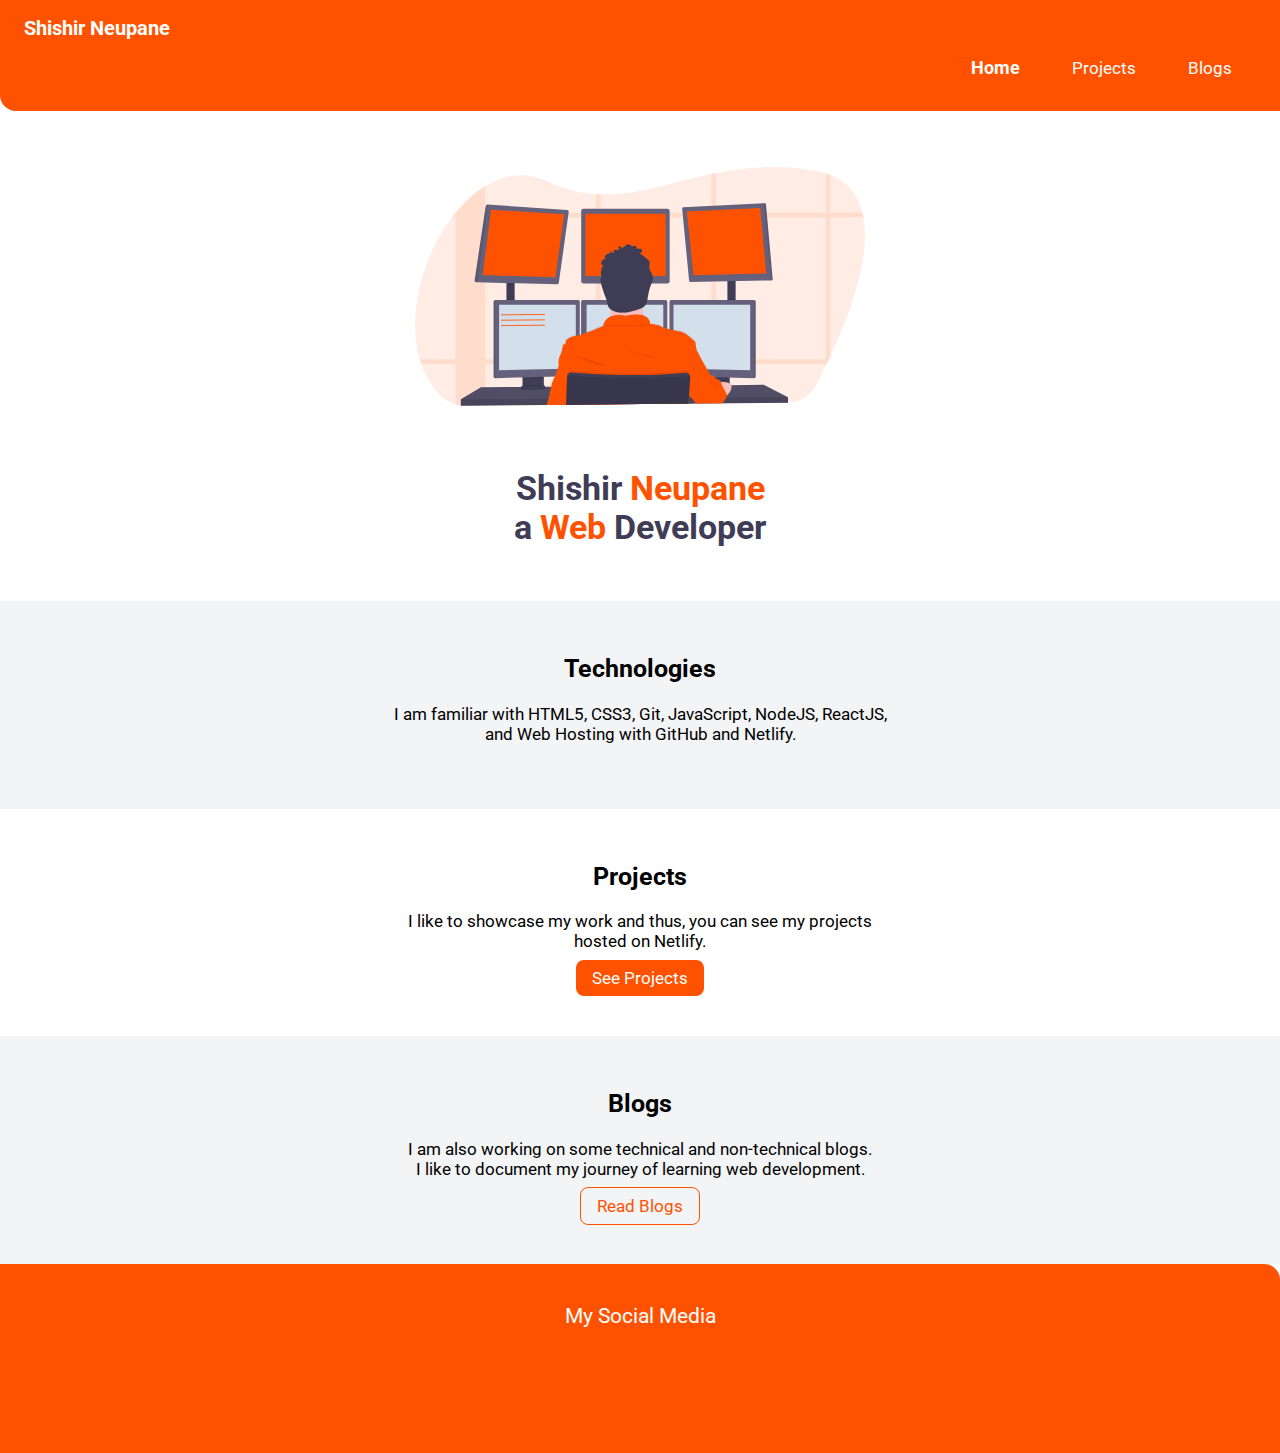
==== index.html @ 4732b7fd "completed homepage - index.html" ====
<!DOCTYPE html>
<html lang="en">
<head>
  <meta charset="UTF-8">
  <meta http-equiv="X-UA-Compatible" content="IE=edge">
  <meta name="viewport" content="width=device-width, initial-scale=1.0">
  <title>home | shishir neupane</title>
  <link rel="stylesheet" href="/style.css">
  <link rel="stylesheet" href="/lib/all.css">
</head>

<body>
  <!-- nav -->
  <nav class="navigation">
    <div class="nav-brand">Shishir Neupane</div>
    <ul class="nav-items">
      <li class="list-item-inline">
        <a class="link link-active" href="/">Home</a>
      </li>
      <li class="list-item-inline">
        <a class="link" href="/projects.html">Projects</a>
      </li>
      <li class="list-item-inline">
        <a class="link" href="/blogs.html">Blogs</a>
      </li>
    </ul>
  </nav>

  <!-- header -->
  <header class="hero">
    <img class="hero-img" src="/img/hero.svg" alt="hero-img">
    <h1 class="hero-heading"> Shishir <span class="heading-inverted"> Neupane </span>
      <br>
      <span> a </span>
      <span class="heading-inverted"> Web </span>
      <span> Developer </span>
    </h1>
  </header>

  <!-- sections -->
  <section class="section ow">
    <div class="container container-center">
      <h2>Technologies</h2>
      <p>I am familiar with HTML5, CSS3, Git, JavaScript, NodeJS, ReactJS, and Web Hosting with GitHub and Netlify.</p>
    </div>
  </section>

  <section class="section">
    <div class="container container-center">
      <h2>Projects</h2>
      <p>I like to showcase my work and thus, you can see my projects hosted on Netlify.</p>
      <a class="link link-primary" href="/projects.html">See Projects</a>
    </div>
  </section>

  <section class="section ow">
    <div class="container container-center">
      <h2>Blogs</h2>
      <p>
        I am also working on some technical and non-technical blogs.
        <br>
        I like to document my journey of learning web development.
      </p>
      <a class="link link-secondary" href="/blogs.html">Read Blogs</a>
    </div>
  </section>

  <!-- footer -->
  <footer class="footer">
    <div class="footer-heading">My Social Media</div>
    <ul>
      <li class="list-item-inline">
        <a class="link" target="_blank" title="GitHub" href="https://github.com/shishirneupane">
          <i class="fab fa-github"></i>
        </a>
      </li>
      <li class="list-item-inline">
        <a class="link" target="_blank" title="LinkedIn" href="https://www.linkedin.com/in/shishir-neupane-2a3828180/">
          <i class="fab fa-linkedin"></i>
        </a>
      </li>
      <li class="list-item-inline">
        <a class="link" target="_blank" title="Twitter" href="https://twitter.com/shishirsneupane">
          <i class="fab fa-twitter"></i>
        </a>
      </li>
    </ul>
  </footer>
</body>
</html>
---- style.css ----
@import url('https://fonts.googleapis.com/css2?family=Roboto:wght@400;800&display=swap');

:root {
  --primary: #ff5200;
  --dark-blue: #3f3d56;
  --off-white: #F3F4F6;
  --white: #fff;
}

body {
  font-family: 'Roboto', sans-serif;
  margin: 0;
  font-size: 1.05rem;
}

hr {
  margin: 2rem 0;
}

/* containers */

.container {
  padding: 0 1rem;
}

.container-center {
  max-width: 500px;
  margin: auto;
  text-align: center;
}

/* links */

.link {
  text-decoration: none;
  padding: 0.5rem 1rem;
  border-radius: 0.5rem;
}

.link-primary {
  background-color: var(--primary);
  color: var(--white);
}

.link-secondary {
  color: var(--primary);
  border: 1px solid var(--primary);
}

/* lists */

.list-non-bullet {
  list-style: none;
}

.list-item-inline {
  display: inline;
  padding: 0 0.5rem;
}

/* navigation */

.navigation {
  background-color: var(--primary);
  color: var(--white);
  border-bottom-left-radius: 1rem;
  padding: 1rem 1.5rem;
}

.navigation .nav-brand {
  font-weight: bold;
  font-size: 1.25rem;
}

.navigation .nav-items {
  text-align: right;
}

.navigation .link {
  color: var(--white);
}

.navigation .link-active {
  font-weight: bold;
  font-size: 1.15rem;
}

/* header */

.hero {
  padding: 2rem;
}

.hero .hero-img {
  max-width: 450px;
  display: block;
  margin: auto;
  padding: 1.5rem 0;
}

.hero .hero-heading {
  color: var(--dark-blue);
  text-align: center;
  padding-top: 1rem;
}

.hero .heading-inverted {
  color: var(--primary);
}

/* section */

.section {
  padding: 2rem 0 3rem;
}

.section h2 {
  text-align: center;
}

.ow {
  background-color: var(--off-white);
}

/* footer */

.footer {
  background-color: var(--primary);
  color: var(--white);
  text-align: center;
  border-top-right-radius: 1rem;
  padding: 2.5rem 0;
}

.footer .footer-heading {
  font-size: 1.3rem;
  padding: 0 0 1rem 0;
}

.footer ul {
  padding: 0;
}

.footer .link {
  color: var(--white);
}

.footer i {
  font-size: 2.2rem;
}
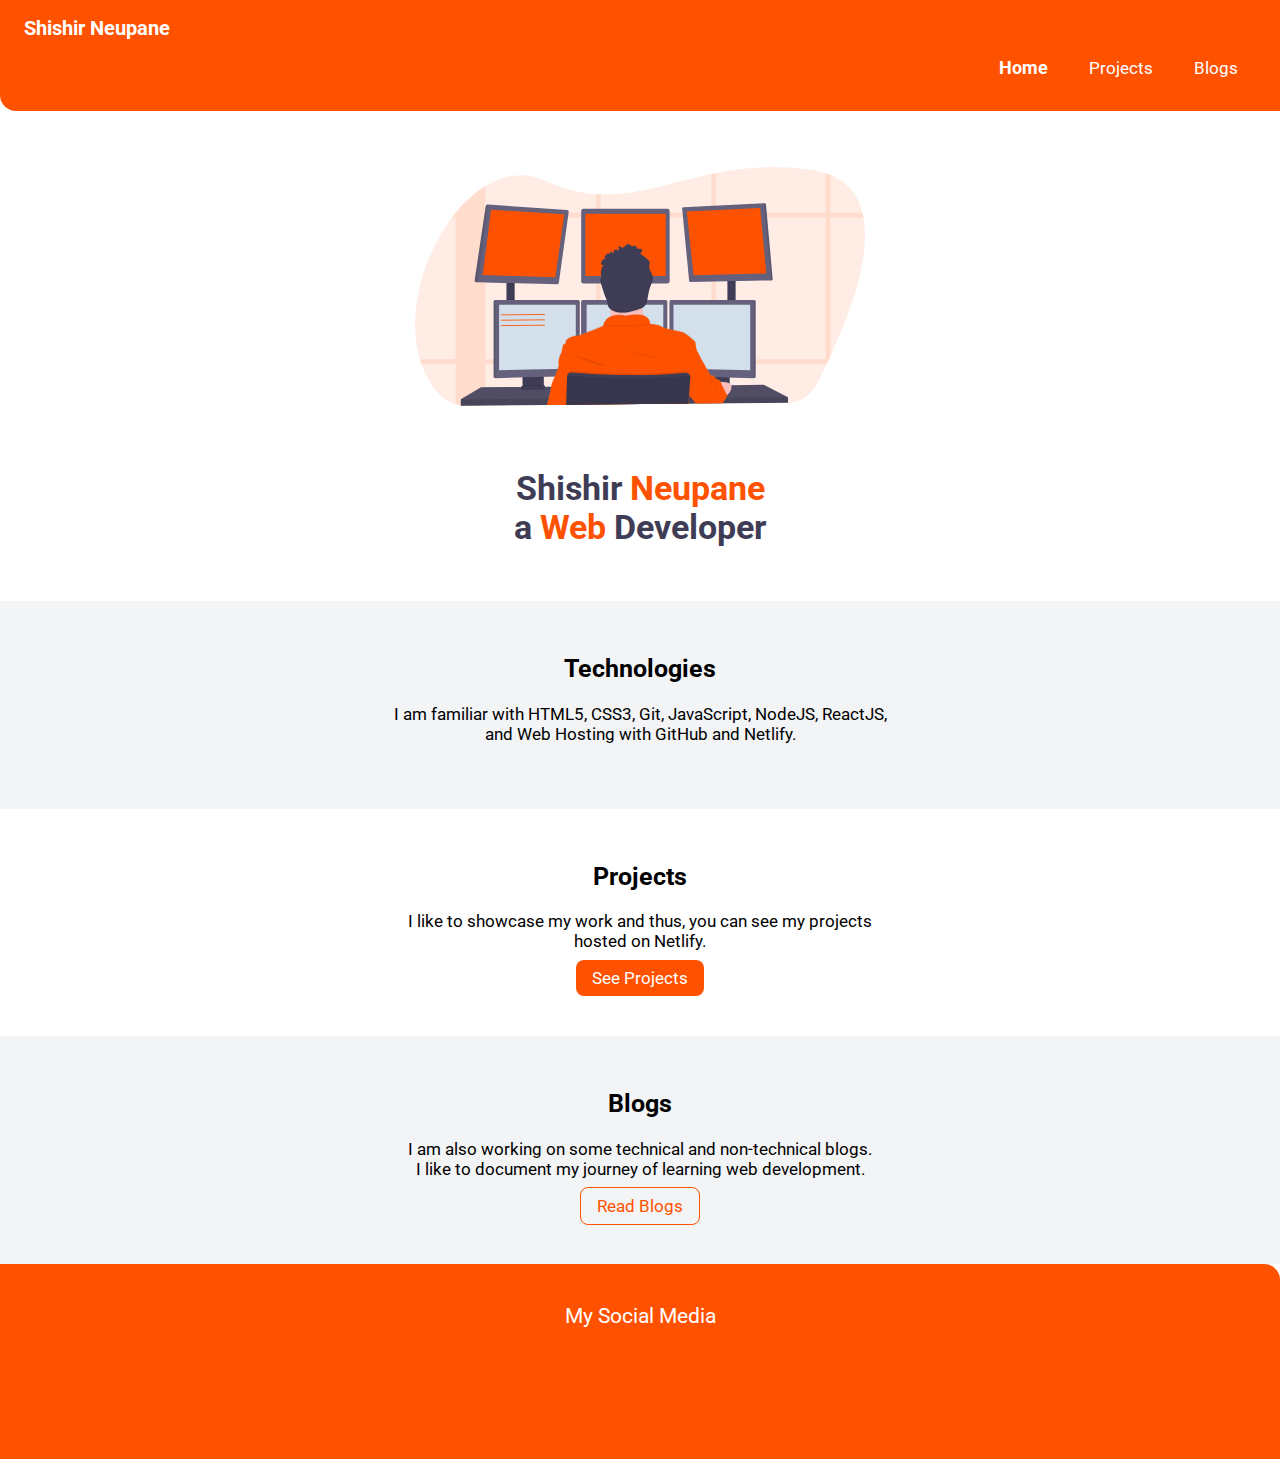
==== commit 8e46ae3b: "fix: added CDN for icons and fixed nav for mobile" ====
--- a/index.html
+++ b/index.html
@@ -4,15 +4,15 @@
   <meta charset="UTF-8">
   <meta http-equiv="X-UA-Compatible" content="IE=edge">
   <meta name="viewport" content="width=device-width, initial-scale=1.0">
-  <title>home | shishir neupane</title>
+  <title>Home | Shishir Neupane</title>
   <link rel="stylesheet" href="/style.css">
-  <link rel="stylesheet" href="/lib/all.css">
+  <link rel="stylesheet" href="https://use.fontawesome.com/releases/v5.15.4/css/all.css" integrity="sha384-DyZ88mC6Up2uqS4h/KRgHuoeGwBcD4Ng9SiP4dIRy0EXTlnuz47vAwmeGwVChigm" crossorigin="anonymous">
 </head>
 
 <body>
   <!-- nav -->
   <nav class="navigation">
-    <div class="nav-brand">Shishir Neupane</div>
+    <div class="nav-brand"> <a class="link" href="/"> Shishir Neupane </a> </div>
     <ul class="nav-items">
       <li class="list-item-inline">
         <a class="link link-active" href="/">Home</a>
--- a/style.css
+++ b/style.css
@@ -55,7 +55,7 @@
 
 .list-item-inline {
   display: inline;
-  padding: 0 0.5rem;
+  padding: 0 0.15rem;
 }
 
 /* navigation */
@@ -74,10 +74,15 @@
 
 .navigation .nav-items {
   text-align: right;
+  padding-inline-start: 0px;
 }
 
 .navigation .link {
   color: var(--white);
+}
+
+.navigation .nav-brand .link {
+  padding: 0;
 }
 
 .navigation .link-active {
@@ -92,7 +97,8 @@
 }
 
 .hero .hero-img {
-  max-width: 450px;
+  max-width: 100%;
+  width: 450px;
   display: block;
   margin: auto;
   padding: 1.5rem 0;
@@ -122,6 +128,31 @@
   background-color: var(--off-white);
 }
 
+/* unordered list section */
+
+.list-section {
+  padding: 0;
+  margin: 0;
+}
+
+.list-section .link {
+  margin-right: 1rem;
+}
+
+.list-section .container-left {
+  max-width: 500px;
+  margin: auto;
+  text-align: justify;
+}
+
+.list-section hr {
+  margin: 0 0 0.5rem;
+}
+
+.showcase-list {
+  padding: 1rem 2rem;
+}
+
 /* footer */
 
 .footer {
